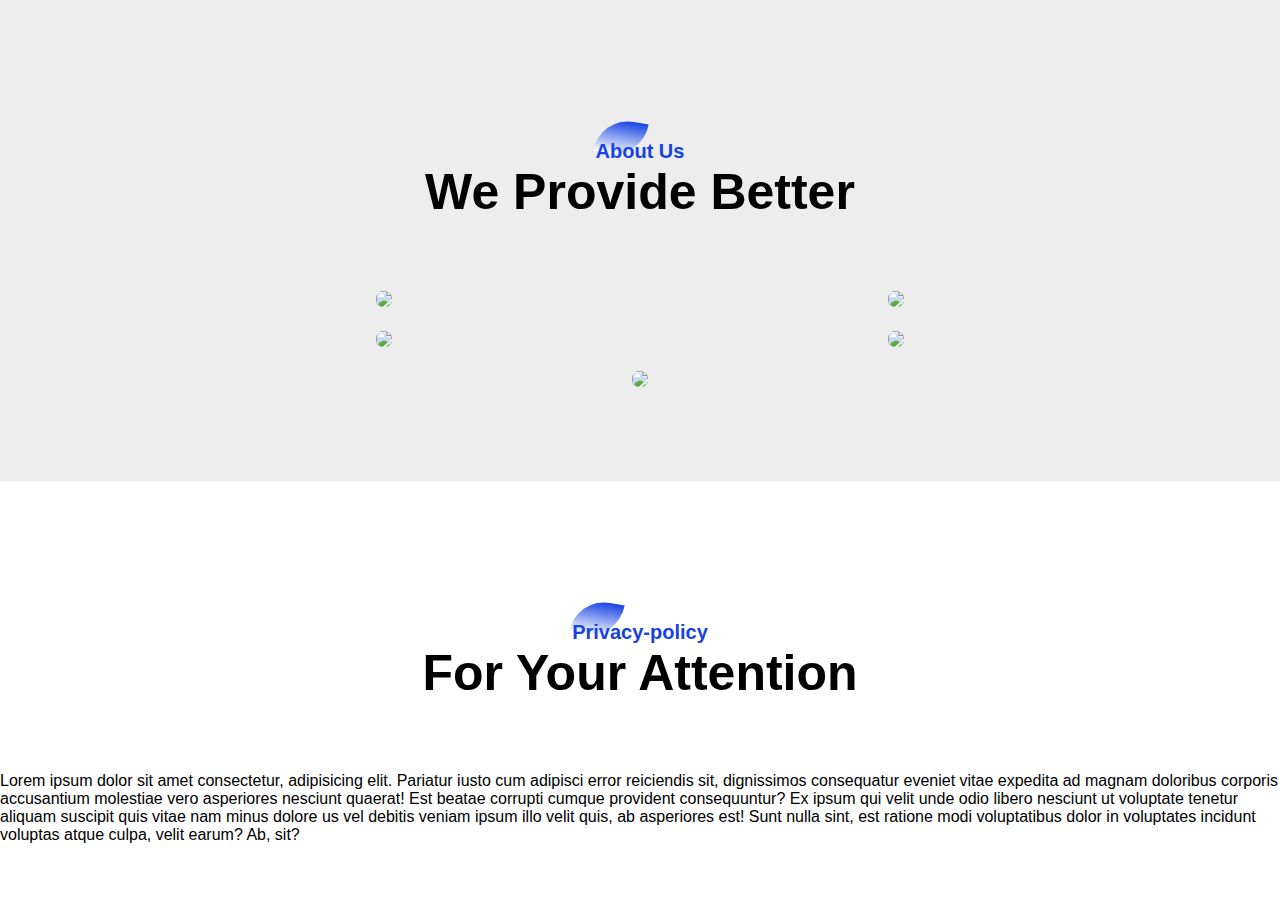
==== about us.html @ 96581bda "upload changes in car dealing" ====
<!DOCTYPE html>
<html lang="en">
<head>
    <meta charset="UTF-8">
    <meta name="viewport" content="width=device-width, initial-scale=1.0">
    <title>Document</title>
    <link rel="stylesheet" href="style about us.css">
</head>
<body>
    <section id="about-us">
        <div class="title-text">
            <p>About Us</p>
            <h1>We Provide Better</h1>
        </div>
        <div class="service-box">
            <div class="single-service">
                <img src="car2.jpg">
                <div class="overlay"></div>
                <div class="service-desc">
                    <h3>Great Look</h3>
                    <hr>
                    <p>this text is tested under discription for barber foundation.this text is tested under discription for barber foundation.</p>
                </div>
            </div>
            <div class="single-service">
                <img src="car3.jpg">
                <div class="overlay"></div>
                <div class="service-desc">
                    <h3>Agressive Shape</h3>
                    <hr>
                    <p>this text is tested under discription for barber foundation.this text is tested under discription for barber foundation.</p>
                </div>
            </div>
            <div class="single-service">
                <img src="car4.jpg">
                <div class="overlay"></div>
                <div class="service-desc">
                    <h3>LED Lights</h3>
                    <hr>
                    <p>this text is tested under discription for barber foundation.this text is tested under discription for barber foundation.</p>
                </div>
            </div>
            <div class="single-service">
                <img src="car5.jpg">
                <div class="overlay"></div>
                <div class="service-desc">
                    <h3>Amazing Interior</h3>
                    <hr>
                    <p>this text is tested under discription for barber foundation.this text is tested under discription for barber foundation.</p>
                </div>
            </div>
            <div class="single-service">
                <img src="car6.jpg">
                <div class="overlay"></div>
                <div class="service-desc">
                    <h3>Big Rims</h3>
                    <hr>
                    <p>this text is tested under discription for barber foundation.this text is tested under discription for barber foundation.</p>
                </div>
            </div>
        </div>        
    </section>
    <section id="privacy">
        <div class="title-text">
            <p>Privacy-policy</p>
            <h1>For Your Attention</h1>
        </div>
        <div class="about">
            <p>Lorem ipsum dolor sit amet consectetur, adipisicing elit. Pariatur iusto cum adipisci error reiciendis sit, dignissimos consequatur eveniet vitae expedita ad magnam doloribus corporis accusantium molestiae vero asperiores nesciunt quaerat! Est beatae corrupti cumque provident consequuntur? Ex ipsum qui velit unde odio libero nesciunt ut voluptate tenetur aliquam suscipit quis vitae nam minus dolore us vel debitis veniam ipsum illo velit quis, ab asperiores est! Sunt nulla sint, est ratione modi voluptatibus dolor in voluptates incidunt voluptas atque culpa, velit earum? Ab, sit?</p>
        </div>
    </section>    
</body>
</html>
---- style about us.css ----
*{
    margin: 0;
    padding: 0;
    box-sizing: border-box;
    font-family: 'poppins',sans-serif;
}
#about-us{
    width: 100%;
    padding: 70px 0;
    background: #ededed;
}
.title-text{
    text-align: center;
    padding: 70px;
}
.title-text p{
    margin: auto;
    font-size: 20px;
    color: #1743e3;
    font-weight: bold;
    position: relative;
    z-index: 1;
    display: inline-block;
}
.title-text p::after{
    content: '';
    width: 50px;
    height: 35px;
    background: linear-gradient(#1743e3,#fff);
    position: absolute;
    top: -20px;
    left: 0;
    z-index: -1;
    transform: rotate(10deg);
    border-top-left-radius: 35px;
    border-bottom-right-radius: 35px;
}
.title-text h1{
    font-size: 50px;
}
.service-box{
    width: 80%;
    display: flex;
    flex-wrap: wrap;
    justify-content: space-around;
    margin: auto;
}
.single-service{
    flex-basis: 48%;
    text-align: center;
    border-radius: 7px;
    margin-bottom: 20px;
    color: #fff;
    position: relative;
}
.single-service img{
    width: 100%;
    border-radius: 7px;
}
.overlay{
    width: 100%;
    height: 100%;
    position: absolute;
    top: 0;
    border-radius: 7px;
    cursor: pointer;
    background: linear-gradient(rgba(0,0,0,0.5),#1743e3);
    opacity: 0;
    transition: 1s;
}
.single-service:hover .overlay{
    opacity: 1;
}
.service-desc{
    width: 80%;
    position: absolute;
    bottom: 0;
    opacity: 0;
    left: 50%;
    transform: translateX(-50%);
    transition: 1s;
}
hr{
    background: #fff;
    height: 2px;
    border: 0;
    margin: 15px auto;
    width: 60%;
}
.service-desc p{
    font-size: 14px;
}
.single-service:hover .service-desc{
    bottom: 40%;
    opacity: 1;
}
#privacy{
    width: 100%;
    padding: 70px 0;
}
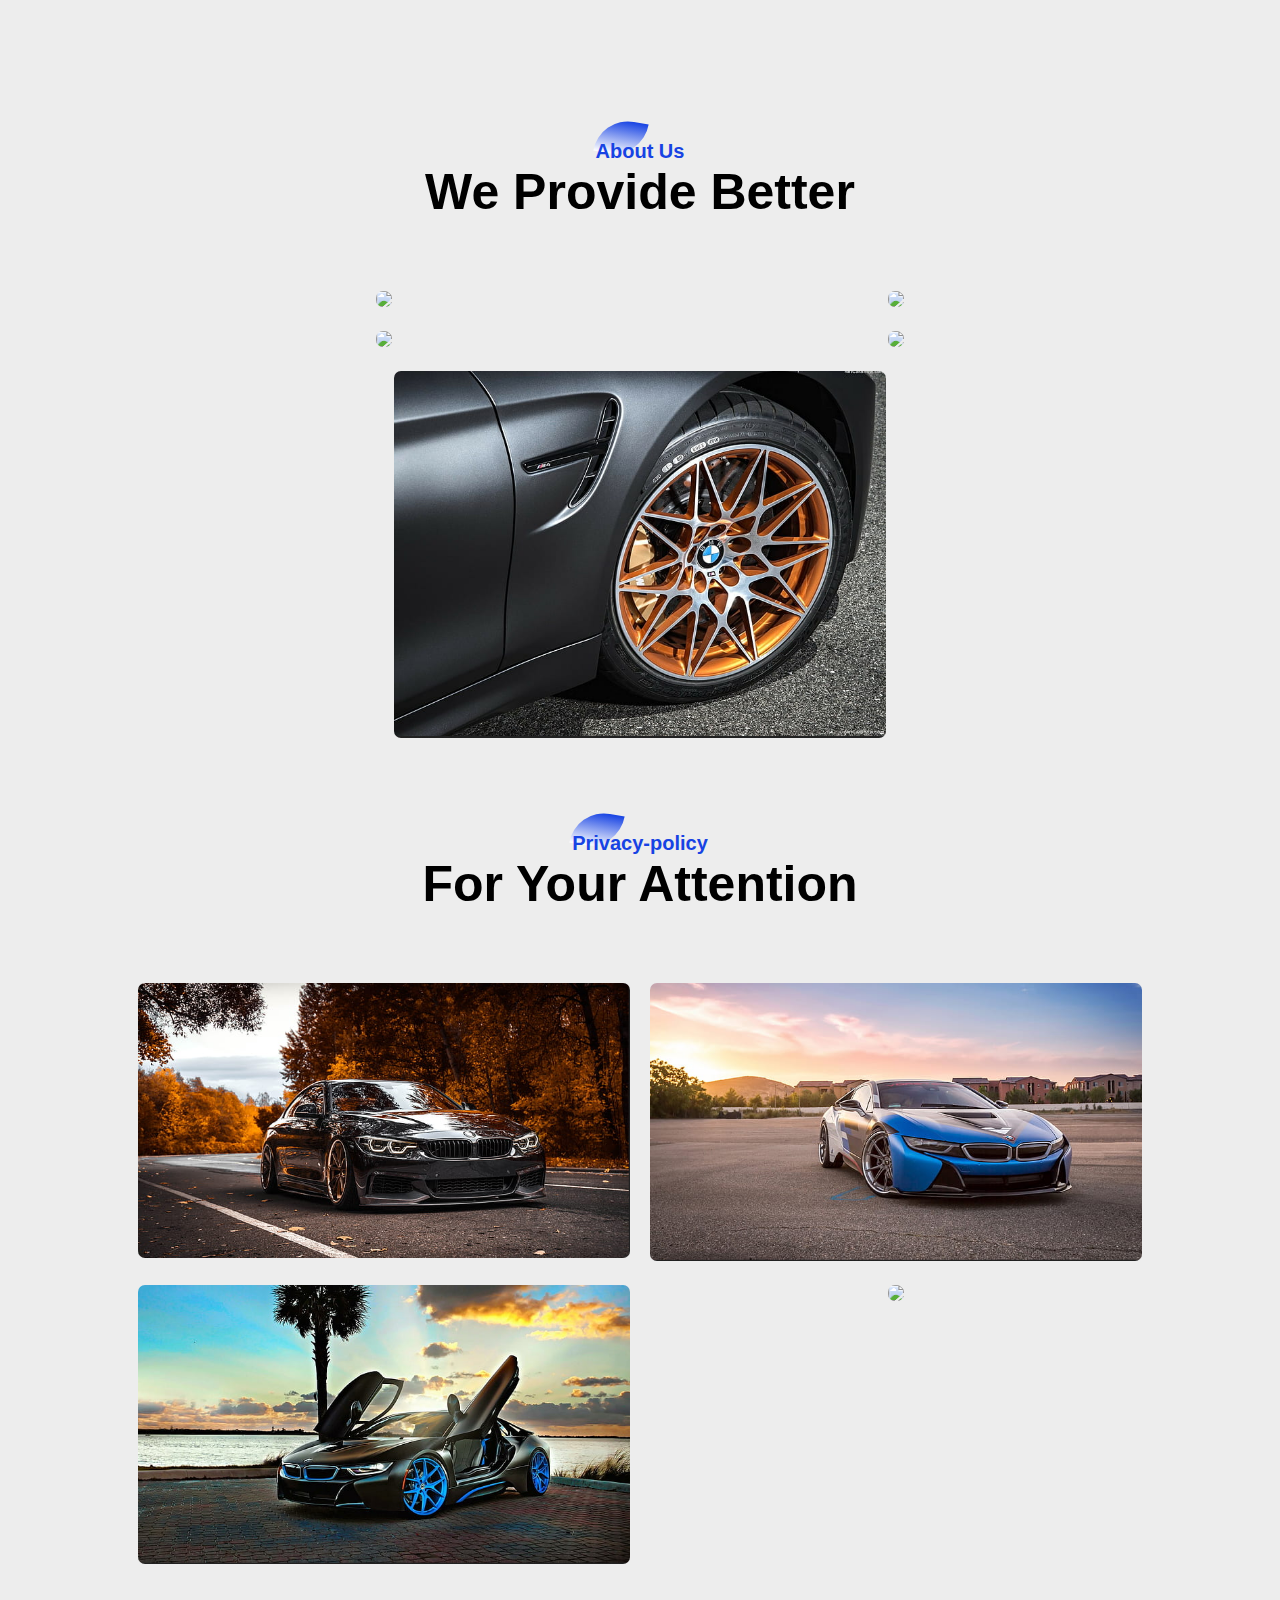
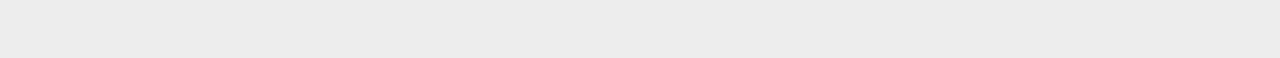
==== commit 03255268: "upload changes in car dealing" ====
--- a/about us.html
+++ b/about us.html
@@ -3,7 +3,7 @@
 <head>
     <meta charset="UTF-8">
     <meta name="viewport" content="width=device-width, initial-scale=1.0">
-    <title>Document</title>
+    <title>About-Us</title>
     <link rel="stylesheet" href="style about us.css">
 </head>
 <body>
@@ -50,7 +50,7 @@
                 </div>
             </div>
             <div class="single-service">
-                <img src="car6.jpg">
+                <img src="car9.png">
                 <div class="overlay"></div>
                 <div class="service-desc">
                     <h3>Big Rims</h3>
@@ -58,16 +58,51 @@
                     <p>this text is tested under discription for barber foundation.this text is tested under discription for barber foundation.</p>
                 </div>
             </div>
-        </div>        
-    </section>
-    <section id="privacy">
+        </div>
+        
         <div class="title-text">
             <p>Privacy-policy</p>
             <h1>For Your Attention</h1>
+        </div>  
+        <div class="service-box">
+            <div class="single-service">
+                <img src="car7.png">
+                <div class="overlay"></div>
+                <div class="service-desc">
+                    <h3>Privacy-policy</h3>
+                    <hr>
+                    <p>this text is tested under Lorem ipsum dolor, sit amet consectetur adipisicing elit. Repellat aspernatur nobis voluptatem. Consequatur asperiores ducimus minima molestiae delectus quidem labore? discription for barber foundation.this text is tested under discription for barber foundation.</p>
+                </div>
+            </div>
+            <div class="single-service">
+                <img src="car8.png">
+                <div class="overlay"></div>
+                <div class="service-desc">
+                    <h3>Cookies</h3>
+                    <hr>
+                    <p>this text is tested under discription Lorem ipsum dolor sit amet consectetur adipisicing elit. Illum explicabo labore perferendis reprehenderit voluptates, quo est vitae quibusdam praesentium dolore. for barber foundation.this text is tested under discription for barber foundation.</p>
+                </div>
+            </div>
+            <div class="single-service">
+                <img src="car11.png">
+                <div class="overlay"></div>
+                <div class="service-desc">
+                    <h3>Terms &</h3>
+                    <hr>
+                    <p>this text is Lorem ipsum dolor sit amet consectetur adipisicing elit. Eius animi dicta facere consequatur architecto rem, quo vel porro quidem tenetur. tested under discription for barber foundation.this text is tested under discription for barber foundation.</p>
+                </div>
+            </div>
+            <div class="single-service">
+                <img src="car6.jpg">
+                <div class="overlay"></div>
+                <div class="service-desc">
+                    <h3>Conditions</h3>
+                    <hr>
+                    <p>this text is tested under Lorem ipsum dolor sit amet consectetur adipisicing elit. Aliquid, sequi eius repellendus libero sunt nemo sed minima, nam, fugit vel error id dolorum reprehenderit inventore esse molestiae amet. Sequi, laboriosam. discription for barber foundation.this text is tested under discription for barber foundation.</p>
+                </div>
+            </div>
         </div>
-        <div class="about">
-            <p>Lorem ipsum dolor sit amet consectetur, adipisicing elit. Pariatur iusto cum adipisci error reiciendis sit, dignissimos consequatur eveniet vitae expedita ad magnam doloribus corporis accusantium molestiae vero asperiores nesciunt quaerat! Est beatae corrupti cumque provident consequuntur? Ex ipsum qui velit unde odio libero nesciunt ut voluptate tenetur aliquam suscipit quis vitae nam minus dolore us vel debitis veniam ipsum illo velit quis, ab asperiores est! Sunt nulla sint, est ratione modi voluptatibus dolor in voluptates incidunt voluptas atque culpa, velit earum? Ab, sit?</p>
-        </div>
-    </section>    
+
+    </section>
 </body>
 </html>--- a/style about us.css
+++ b/style about us.css
@@ -94,7 +94,4 @@
     bottom: 40%;
     opacity: 1;
 }
-#privacy{
-    width: 100%;
-    padding: 70px 0;
-}+
